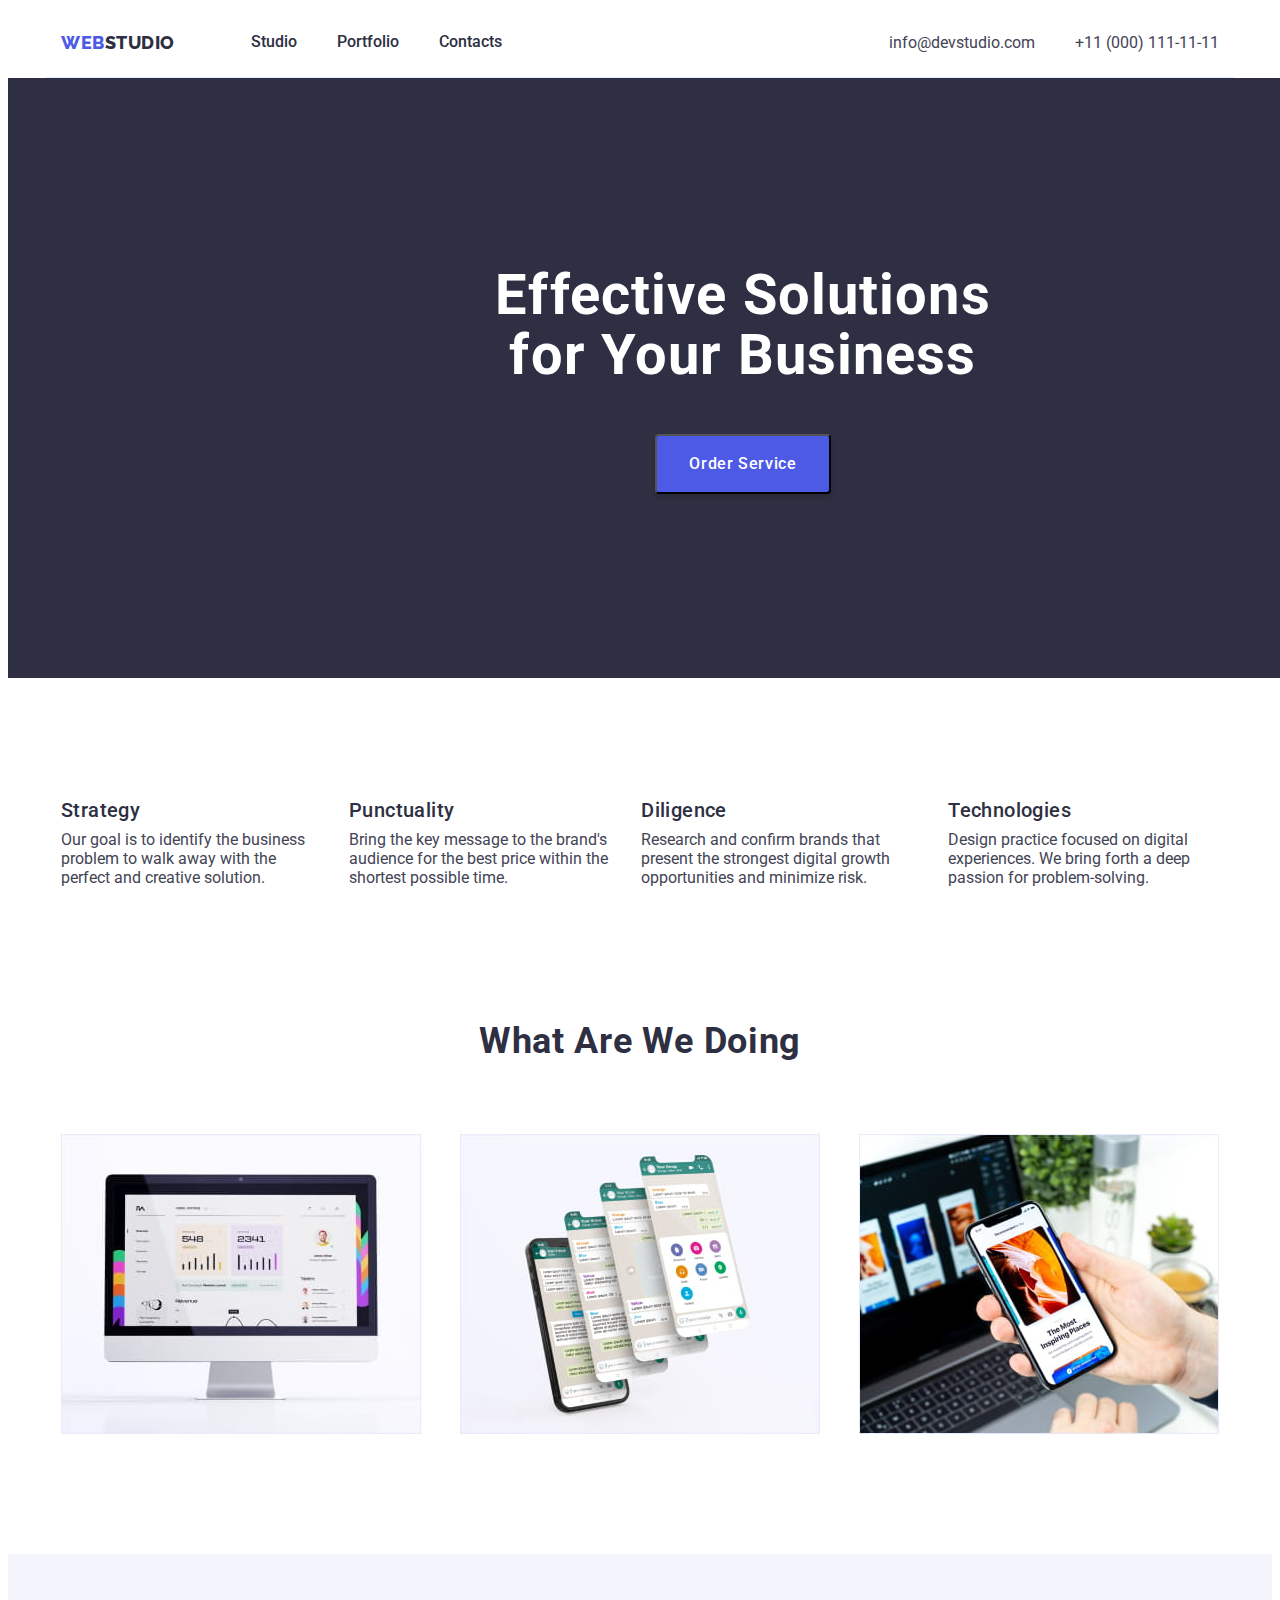
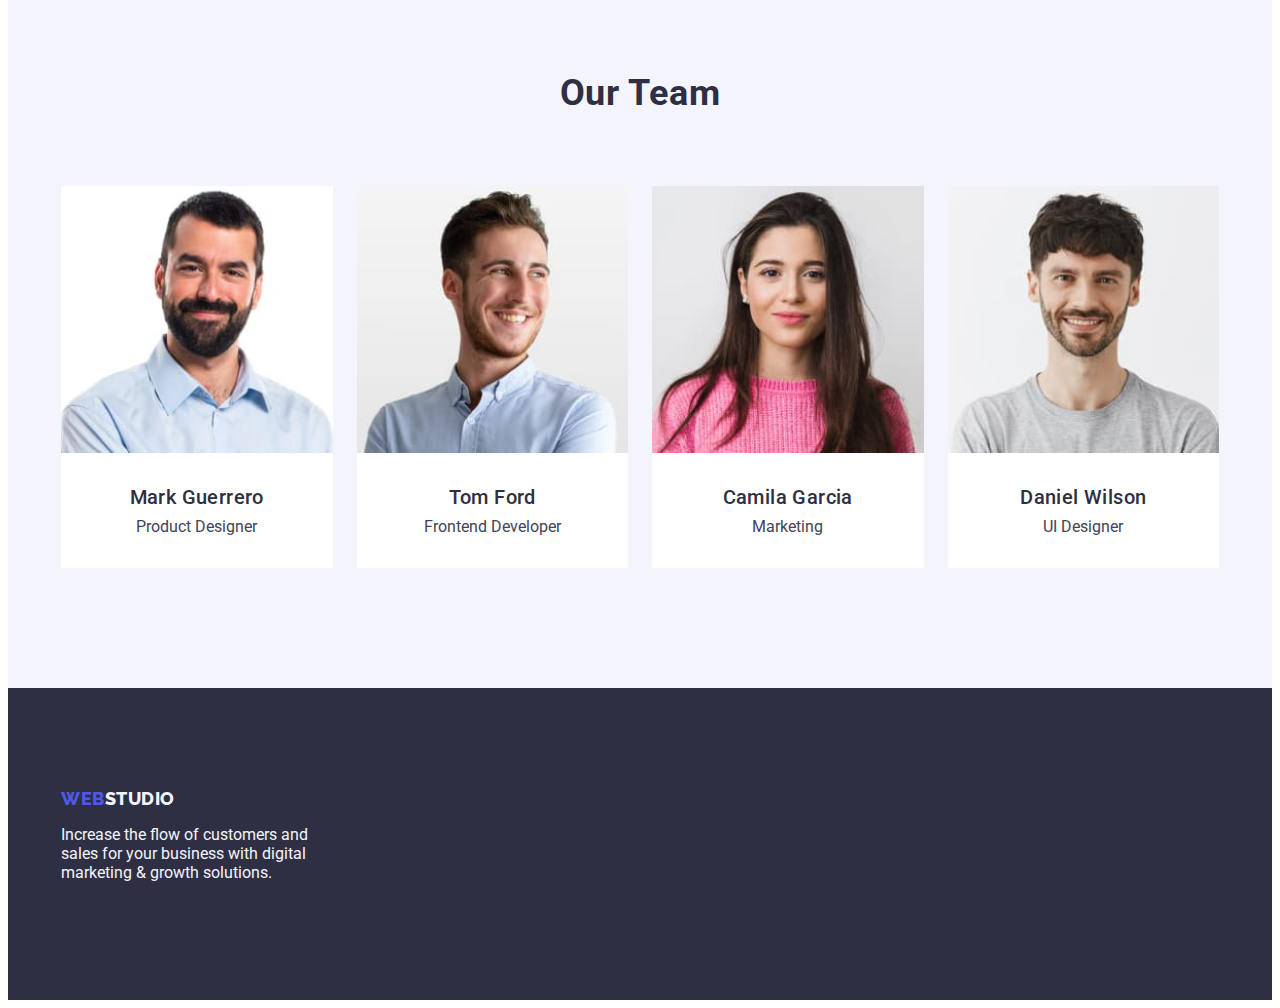
==== index.html @ d9684018 "Update HTML, CSS" ====
<!DOCTYPE html>
<html lang="en">

<head>
  <meta charset="UTF-8" />
  <meta http-equiv="X-UA-Compatible" content="IE=edge" />
  <meta name="viewport" content="width=device-width, initial-scale=1.0" />
  <title>portfolio</title>
  <link rel="preconnect" href="https://fonts.googleapis.com" />
  <link rel="preconnect" href="https://fonts.gstatic.com" crossorigin />
  <link href="https://fonts.googleapis.com/css2?family=Raleway:wght@800&family=Roboto:wght@400;500;700;900&display=swap"
    rel="stylesheet" />

  <!-- Modern normalize -->
  <link rel="stylesheet" href="https://cdnjs.cloudflare.com/ajax/libs/modern-normalize/2.0.0/modern-normalize.min.css"
    integrity="sha512-4xo8blKMVCiXpTaLzQSLSw3KFOVPWhm/TRtuPVc4WG6kUgjH6J03IBuG7JZPkcWMxJ5huwaBpOpnwYElP/m6wg=="
    crossorigin="anonymous" referrerpolicy="no-referrer" />
  <!-- Custom styles -->
  <link rel="stylesheet" href="./css/styles.css" />
</head>

<body>
  <header class="header">
    <div class="header-container container">
      <nav class="header-nav">
        <a class="header-logo link" href="./index.html">Web<span class="header-logo-accent">Studio</span></a>
        <ul class="header-nav-list list">
          <li class="header-nav-item"><a class="nav-item link" href="./index.html">Studio</a></li>
          <li class="header-nav-item">
            <a class="nav-item link" href="./portfolio.html">Portfolio</a>
          </li>
          <li class="header-nav-item"><a class="nav-item link" href="">Contacts</a></li>
        </ul>
      </nav>

      <address class="header-contacts">
        <ul class="header-contacts-list list">
          <li>
            <a class="header-contacts-link link" href="mailto:info@devstudio.com">info@devstudio.com</a>
          </li>
          <li>
            <a class="header-contacts-link link" href="tel:+110001111111">+11 (000) 111-11-11</a>
          </li>
        </ul>
      </address>
    </div>
  </header>

  <main>
    <!-- SECTION HERO -->
    <section class="hero">
      <div class="hero-container container">
        <h1 class="hero-title">Effective Solutions for Your Business</h1>
        <div class="hero-wrapper">
          <button class="hero-btn hero-btn-link link" type="button">
            Order Service
          </button>
        </div>
      </div>
    </section>

    <!-- SECTION I -->
    <section class="features">
      <div class="container">
        <h2 class="section-title visually-hidden">Features</h2>
        <ul class="features-list list">
          <li class="features-item">
            <h3 class="features-subtitle">Strategy</h3>
            <p class="features-text">
              Our goal is to identify the business problem to walk away with the
              perfect and creative solution.
            </p>
          </li>
          <li class="features-item">
            <h3 class="features-subtitle">Punctuality</h3>
            <p class="features-text">
              Bring the key message to the brand's audience for the best price
              within the shortest possible time.
            </p>
          </li>
          <li class="features-item">
            <h3 class="features-subtitle">Diligence</h3>
            <p class="features-text">
              Research and confirm brands that present the strongest digital
              growth opportunities and minimize risk.
            </p>
          </li>
          <li class="features-item">
            <h3 class="features-subtitle">Technologies</h3>
            <p class="features-text">
              Design practice focused on digital experiences. We bring forth a
              deep passion for problem-solving.
            </p>
          </li>
        </ul>
      </div>
    </section>

    <!-- SECTION II -->
    <section class="what-are-we-section">
      <div class="what-are-we container">
        <h2 class="what-are-we-title section-title">What are we doing</h2>
        <ul class="what-are-we-list list">
          <li class="what-are-we-item">
            <img src="./images/img_1.jpg" alt="on Mac" width="360" height="300" />
          </li>
          <li class="what-are-we-item">
            <img src="./images/img_2.jpg" alt="on iPhone" width="360" height="300" />
          </li>
          <li class="what-are-we-item">
            <img src="./images/img_3.jpg" alt="on mobile&laptop" width="360" height="300" />
          </li>
        </ul>
      </div>
    </section>

    <!-- SECTION III -->
    <section class="teamcards">
      <div class="container">
        <h2 class="teamcards-title section-title">Our Team</h2>
        <ul class="teamcards-content-list list">
          <li class="teamcards-content-item">
            <img class="teamcards-img" src="./images/img_tc1.jpg" alt="MG picture" width="264" height="260" />
            <div class="teamcards-content-block">
              <h3 class="teamcards-content-title">Mark Guerrero</h3>
              <p class="teamcards-content-text">Product Designer</p>
            </div>
          </li>
          <li class="teamcards-content-item">
            <img class="teamcards-img" src="./images/img_tc2.jpg" alt="TF picture" width="264" height="260" />
            <div class="teamcards-content-block">
              <h3 class="teamcards-content-title">Tom Ford</h3>
              <p class="teamcards-content-text">Frontend Developer</p>
            </div>
          </li>
          <li class="teamcards-content-item">
            <img class="teamcards-img" src="./images/img_tc3.jpg" alt="CG picture" width="264" height="260" />
            <div class="teamcards-content-block">
              <h3 class="teamcards-content-title">Camila Garcia</h3>
              <p class="teamcards-content-text">Marketing</p>
            </div>
          </li>
          <li class="teamcards-content-item">
            <img class="teamcards-img" src="./images/img_tc4.jpg" alt="DW picture" width="264" height="260" />
            <div class="teamcards-content-block">
              <h3 class="teamcards-content-title">Daniel Wilson</h3>
              <p class="teamcards-content-text">UI Designer</p>
            </div>
          </li>
        </ul>
      </div>
    </section>
  </main>

  <footer class="footer">
    <div class="container">
      <a class="footer-logo link" href="./index.html">Web<span class="footer-logo-accent">Studio</span></a>
      <p class="footer-text">
        Increase the flow of customers and sales for your business with digital
        marketing & growth solutions.
      </p>
    </div>
  </footer>
</body>

</html>
---- css/styles.css ----
/* Default styles */
/*  font-size: 16px;
    font-style: normal;
    font-weight: 400;
    letter-spacing: normal;
    line-height: 1.2; */
:root {
  /* Fonts */
  --main-font: Roboto, sans-serif;
  --secondary-font: Raleway, sans-serif;
  /* Colors */
  --main-cl: #2e2f42;
  --accent-cl: #e7e9fc;
  --white-cl: #fff;
  --light-cl: #f4f4fd;
  --primary-cl: #4d5ae5;
  --dark-cl: #434455;
  /* BackgroundColors */
  --main-bg-cl: #fff;
  --hero-bg-cl: #2e2f42;
  --light-bg-cl: #f4f4fd;
  --beige-bg-cl: #fcf1e0;
  --pressed-bg-cl: #404bbf;
  --success-bg-cl: #31d0aa;
  --subtle-bg-cl: #8e8f99;
  /* Other */
  --header-fw: 700;
  --medium-fw: 500;
  --default-fw: 400;
  --default-fs: 16px;
  --header-fs: 20px;
  --default-lh: 1.2;
  --main-lh: 1.5;
  --main-lt-space: 0.02em;
  --header-lt-space: 0.04em;
}

/**
  |============================
  | base styles
  |============================
**/
body {
  font-family: var(--main-font);
  color: var(--dark-cl);
}

*,
*::before,
*::after {
  box-sizing: inherit;
}

/* reset styles start */
h1,
h2,
h3,
h4,
h5,
h6,
p,
ul {
  margin: 0;
}

.list {
  list-style: none;
  margin: 0;
  padding: 0;
}

.link {
  text-decoration: none;
  color: currentColor;
}

.header-contacts {
  font-style: normal;
}

img {
  display: block;
  max-width: 100%;
  height: auto;
}

/* reset styles end */

.visually-hidden {
  position: absolute;
  width: 1px;
  height: 1px;
  margin: -1px;
  border: 0;
  padding: 0;
  white-space: nowrap;
  clip-path: inset(100%);
  clip: rect(0 0 0 0);
  overflow: hidden;
}

section {
  padding: 60px 0;
}

/* width: ширина контентної частини(1128px) + падінги по боках(15px) = 1158px */

.container {
  width: 1158px;
  padding: 0 15px;
  margin: 0 auto;
}

.header-container {
  display: flex;
  align-items: center;
  justify-content: space-between;
  border-bottom: 1px solid var(--accent-cl);
}

.header-nav,
.header-contacts {
  display: flex;
}

.header-nav {
  margin-right: 332px;
}

.header-logo,
.footer-logo {
  color: var(--primary-cl);
  font-family: var(--secondary-font);
  font-size: 18px;
  font-weight: 800;
  line-height: 1.17;
  letter-spacing: 0.03em;
  text-transform: uppercase;
  display: inline-flex;
  padding-top: 24px;
  padding-bottom: 24px;
}

.header-logo-accent {
  color: var(--main-cl);
  margin-right: 76px;
}

.header-logo,
.footer-logo,
.nav-item,
.header-contacts-link,
.project-cards-link {
  text-decoration: none;
}

.header-nav-list,
.header-contacts-list {
  display: flex;
  gap: 40px;
}

.nav-item {
  color: var(--main-cl);
  font-weight: var(--medium-fw);
  display: block;
  padding-top: 24px;
  padding-bottom: 24px;
}

.header-contacts-link {
  display: block;
  padding-top: 24px;
  padding-bottom: 24px;
}

.nav-item:hover,
.nav-item:focus,
.header-nav-link:hover,
.header-nav-link:focus,
.header-contacts-link:hover,
.header-contacts-link:focus {
  color: var(--pressed-bg-cl);
}

/**
  |============================
  | SECTION HERO styles
  |============================
**/

.hero {
  padding: 0 0 60px;
}

.hero-container {
  width: 1440px;
  min-height: 600px;
  background-color: var(--hero-bg-cl);
}

.hero-title {
  color: var(--white-cl);
  font-size: 56px;
  font-weight: var(--header-fw);
  line-height: 1.07;
  letter-spacing: var(--main-lt-space);
  width: 496px;
  text-align: center;
  padding: 188px 472px 48px;
}

.hero-btn {
  color: var(--white-cl);
  font-family: inherit;
  font-size: var(--default-fs);
  font-weight: var(--medium-fw);
  line-height: var(--main-lh);
  letter-spacing: var(--header-lt-space);
  background-color: var(--primary-cl);
  border-radius: 4px;
  box-shadow: 0px 4px 4px 0px rgba(0, 0, 0, 0.15);
  padding: 16px 32px;
  min-width: 105px;
  min-height: 24px;
  cursor: pointer;
}

.hero-wrapper {
  display: flex;
  justify-content: center;
}

.hero-btn-link:hover,
.hero-btn-link:focus {
  background-color: var(--pressed-bg-cl);
}

/**
  |============================
  | SECTION I styles
  |============================
**/

.features {}

.features-list {
  display: flex;
  justify-content: space-between;
  gap: 24px;
}

.features-item {
  min-width: 264px;
  min-height: 104px;
}

.features-subtitle {
  color: var(--main-cl);
  font-size: var(--header-fs);
  font-weight: var(--medium-fw);
  letter-spacing: var(--main-lt-space);
  line-height: var(--default-lh);
  margin-bottom: 8px;
}

.header-contacts-link,
.features-text {
  color: var(--dark-cl);
  font-size: var(--default-fs);
  font-weight: var(--default-fw);
}

.filter-btns-link {
  color: var(--primary-cl);
  font-family: inherit;
  font-size: var(--default-fs);
  font-weight: var(--medium-fw);
  line-height: var(--main-lh);
  letter-spacing: var(--header-lt-space);
  cursor: pointer;
}

.filter-btns-link:hover,
.filter-btns-link:focus {
  color: var(--white-cl);
  background-color: var(--pressed-bg-cl);
}

.features,
.teamcards {
  font-size: var(--header-fs);
  font-weight: var(--medium-fw);
  line-height: var(--header-lh);
}

/**
  |============================
  | SECTION II styles
  |============================
**/
.what-are-we-section {
  padding-bottom: 120px;
}

.section-title {
  margin: 0 auto;
  text-align: center;
  margin-bottom: 72px;
}

.what-are-we-list {
  display: flex;
  flex-wrap: wrap;
  margin: 0;
  gap: 24px;
  justify-content: space-between;
}

/**
  |============================
  | SECTION III styles
  |============================
**/
.teamcards {
  padding: 120px 0;
}

.what-are-we-title,
.teamcards-title {
  color: var(--main-cl);
  font-size: 36px;
  font-weight: var(--header-fw);
  line-height: 1.11;
  letter-spacing: var(--main-lt-space);
  text-transform: capitalize;
}

.teamcards,
.filter-btns-link {
  background-color: var(--light-bg-cl);
}

.teamcards-content-list {
  display: flex;
  flex-wrap: wrap;
  margin: 0;
  gap: 24px;
}

.teamcards-content-item {
  background-color: var(--main-bg-cl);
  padding-bottom: 0px;
  text-align: center;
  flex-basis: calc((100% - 24px * 3) / 4);
}

.teamcards-content-title {
  color: var(--main-cl);
  font-size: var(--header-fs);
  font-weight: var(--medium-fw);
  letter-spacing: var(--main-lt-space);
  line-height: var(--default-lh);
  margin-bottom: 8px;
}

.teamcards-content-text {
  color: var(--dark-cl);
  font-size: var(--default-fs);
  font-weight: var(--default-fw);
}

.teamcards-content-block {
  padding: 32px 0;
}

.teamcards-img,
.project-cards-img {
  width: 100%;
  object-fit: cover;
  object-position: center;
}

.footer-logo {
  padding: 100px 0 16px;
}

/**
  |============================
  | portfolio styles
  |============================
**/

.filters-container {
  padding: 36px 0 72px;
}

.filter-btns {
  display: flex;
  justify-content: center;
  align-items: center;
  gap: 24px;
}

.filter-btns-item {}

.filter-btns-link {
  padding: 12px 24px;
  border-radius: 4px;
  border: 1px solid var(--accent-cl);
}

.project-cards-container {
  padding-bottom: 60px;
  margin: 0 auto;
}

.project-cards-list {
  display: flex;
  flex-wrap: wrap;
  gap: 24px;
}

.project-cards-item {
  flex-basis: calc((100% - 24px * 2) / 3);
}

.project-cards-wrapper {
  border: 1px solid var(--accent-cl);
  background: var(--white, #FFF);
  padding: 32px 16px;
  border-top: none;
}

/**
  |============================
  |Footer styles
  |============================
**/

.footer {
  min-height: 312px;
  background-color: var(--hero-bg-cl);
}

.footer-logo-accent,
.footer-text {
  color: var(--light-cl);
}

.footer-text {
  font-size: var(--default-fs);
  font-weight: var(--default-fw);
  width: 264px;
  padding-bottom: 100px;
}
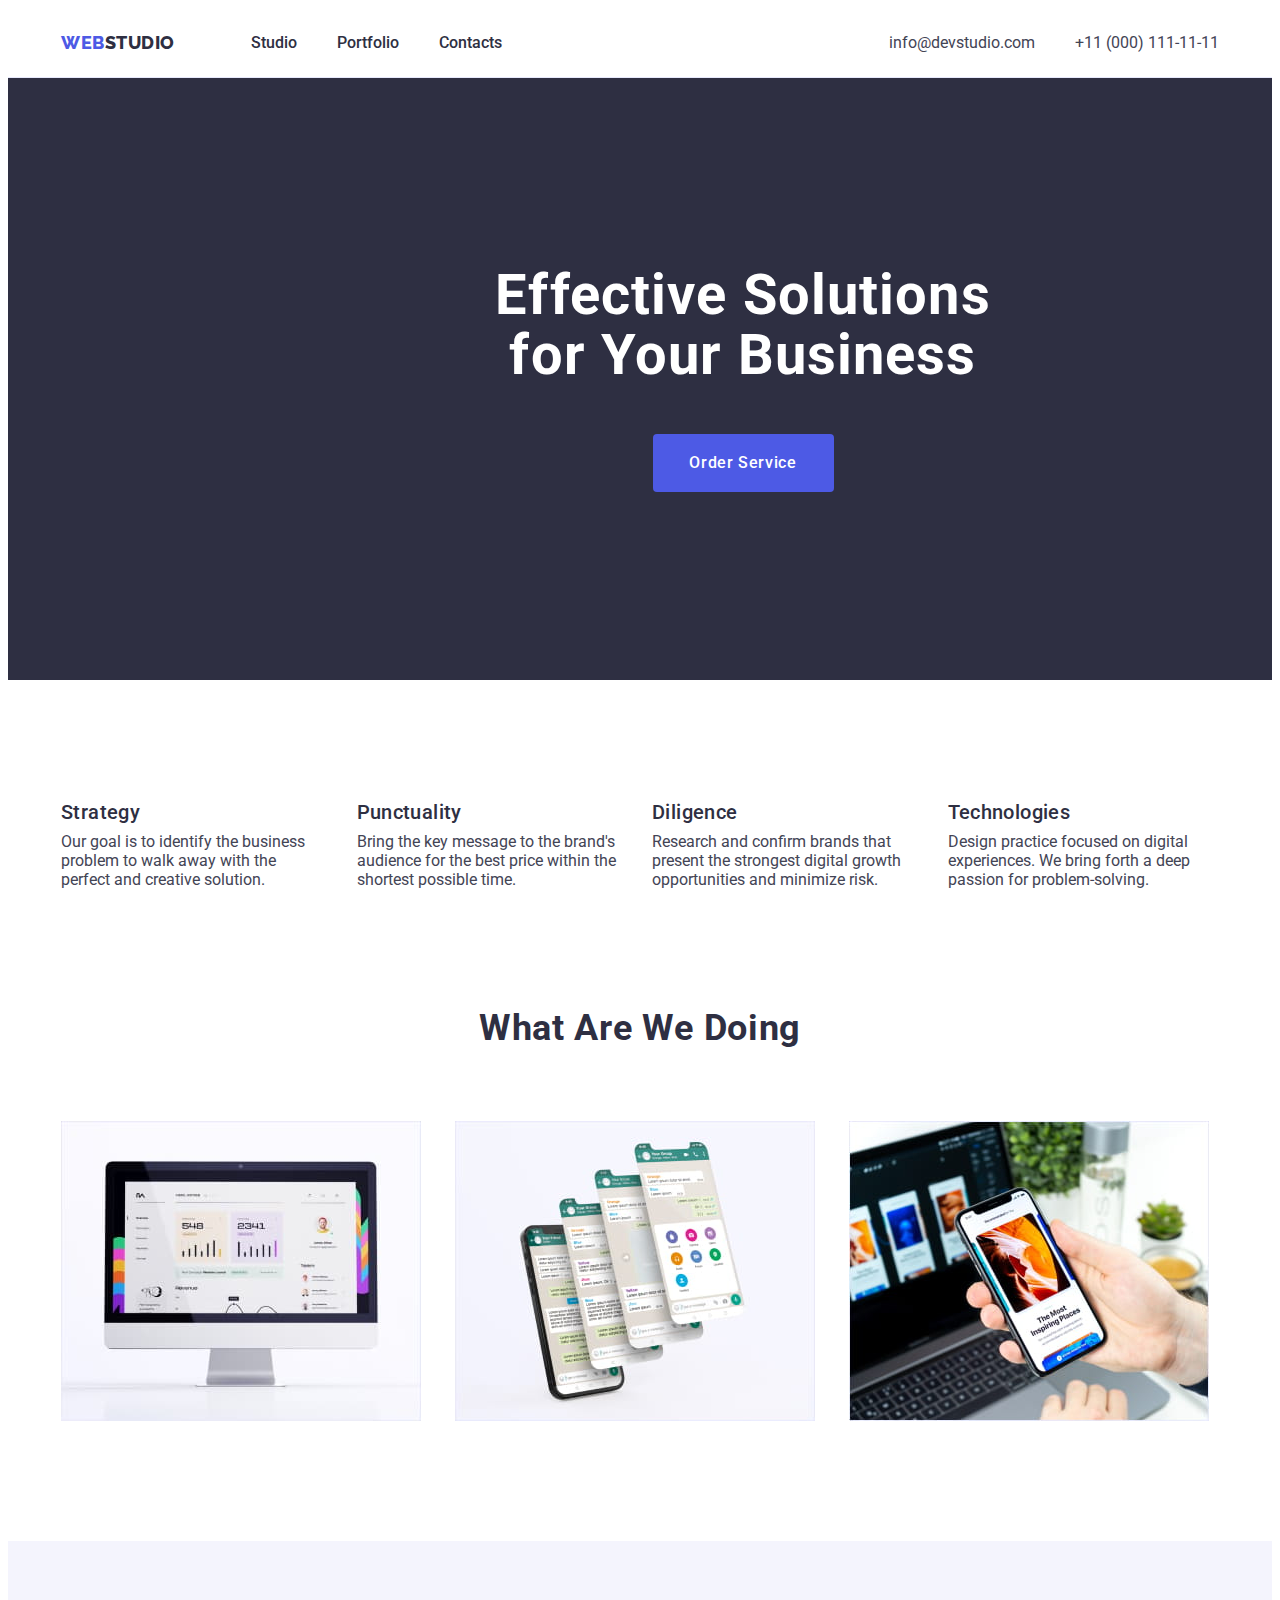
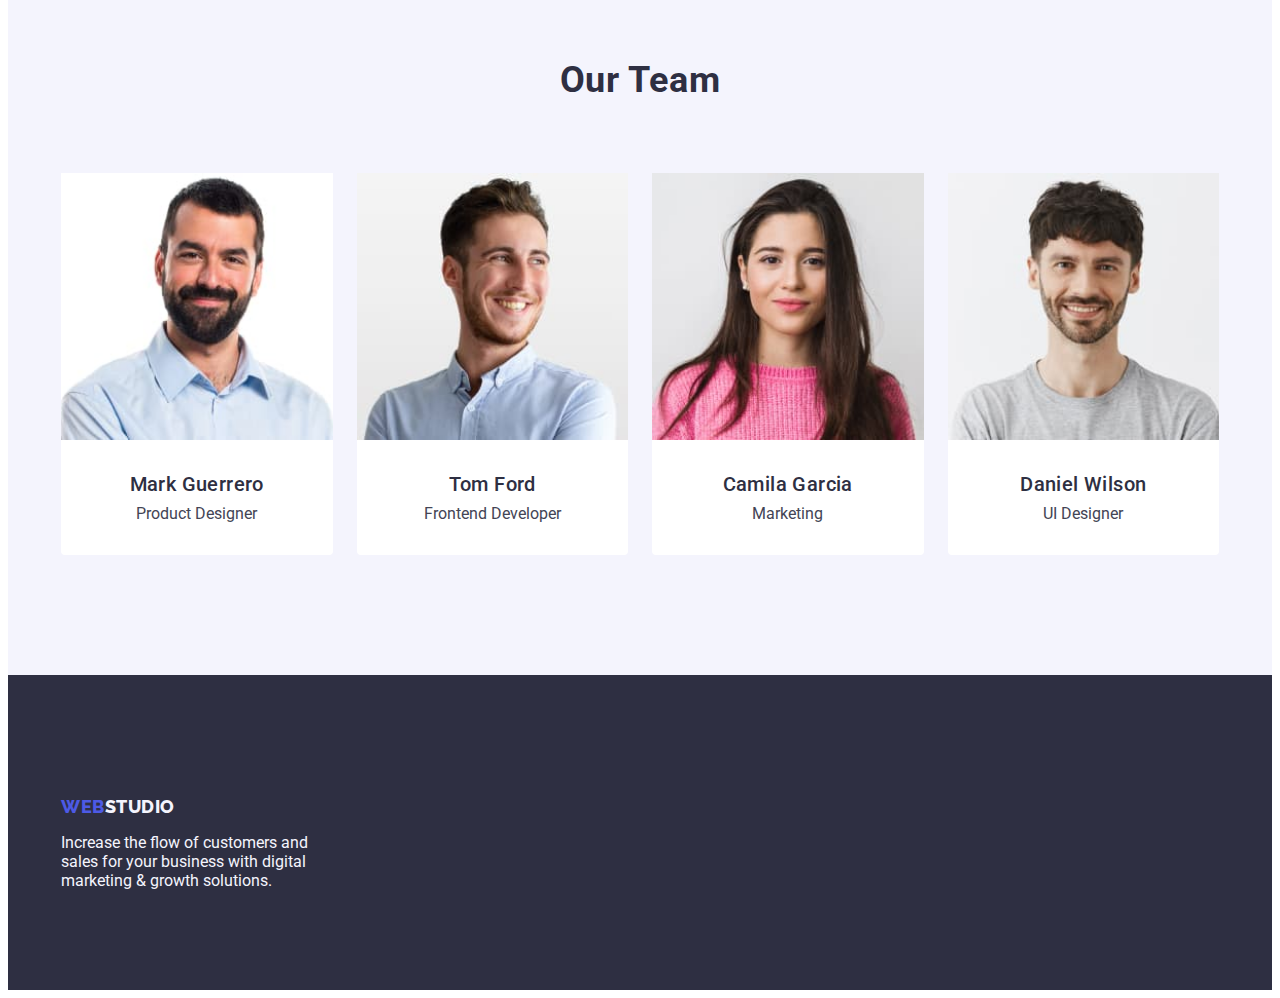
==== commit 9e33d03d: "Update 1st check-up" ====
--- a/index.html
+++ b/index.html
@@ -51,18 +51,16 @@
     <section class="hero">
       <div class="hero-container container">
         <h1 class="hero-title">Effective Solutions for Your Business</h1>
-        <div class="hero-wrapper">
-          <button class="hero-btn hero-btn-link link" type="button">
-            Order Service
-          </button>
-        </div>
+        <button class="hero-btn hero-btn-link link" type="button">
+          Order Service
+        </button>
       </div>
     </section>
 
     <!-- SECTION I -->
     <section class="features">
       <div class="container">
-        <h2 class="section-title visually-hidden">Features</h2>
+        <h2 class="visually-hidden">Features</h2>
         <ul class="features-list list">
           <li class="features-item">
             <h3 class="features-subtitle">Strategy</h3>
@@ -153,7 +151,7 @@
   </main>
 
   <footer class="footer">
-    <div class="container">
+    <div class="footer-container container">
       <a class="footer-logo link" href="./index.html">Web<span class="footer-logo-accent">Studio</span></a>
       <p class="footer-text">
         Increase the flow of customers and sales for your business with digital
--- a/css/styles.css
+++ b/css/styles.css
@@ -5,6 +5,7 @@
     letter-spacing: normal;
     line-height: 1.2; */
 :root {
+  scroll-behavior: smooth;
   /* Fonts */
   --main-font: Roboto, sans-serif;
   --secondary-font: Raleway, sans-serif;
@@ -15,7 +16,7 @@
   --light-cl: #f4f4fd;
   --primary-cl: #4d5ae5;
   --dark-cl: #434455;
-  /* BackgroundColors */
+  /* Background Colors */
   --main-bg-cl: #fff;
   --hero-bg-cl: #2e2f42;
   --light-bg-cl: #f4f4fd;
@@ -66,7 +67,7 @@
 .list {
   list-style: none;
   margin: 0;
-  padding: 0;
+  padding-left: 0;
 }
 
 .link {
@@ -99,10 +100,6 @@
   overflow: hidden;
 }
 
-section {
-  padding: 60px 0;
-}
-
 /* width: ширина контентної частини(1128px) + падінги по боках(15px) = 1158px */
 
 .container {
@@ -111,23 +108,349 @@
   margin: 0 auto;
 }
 
+.header {
+  border-bottom: 1px solid var(--accent-cl);
+}
+
 .header-container {
   display: flex;
   align-items: center;
   justify-content: space-between;
-  border-bottom: 1px solid var(--accent-cl);
 }
 
 .header-nav,
 .header-contacts {
   display: flex;
+  align-items: center;
 }
 
 .header-nav {
   margin-right: 332px;
 }
 
+.header-logo {
+  color: var(--primary-cl);
+  font-family: var(--secondary-font);
+  font-size: 18px;
+  font-weight: 800;
+  line-height: 1.17;
+  letter-spacing: 0.03em;
+  text-transform: uppercase;
+  padding-top: 24px;
+  padding-bottom: 24px;
+  margin-right: 76px;
+}
+
+.header-logo-accent {
+  color: var(--main-cl);
+}
+
 .header-logo,
+.footer-logo,
+.nav-item,
+.header-contacts-link,
+.project-cards-link {
+  text-decoration: none;
+}
+
+.header-nav-list,
+.header-contacts-list {
+  display: flex;
+  gap: 40px;
+}
+
+.nav-item {
+  color: var(--main-cl);
+  font-weight: var(--medium-fw);
+  display: block;
+  padding-top: 24px;
+  padding-bottom: 24px;
+}
+
+.header-contacts-link {
+  display: block;
+  padding-top: 24px;
+  padding-bottom: 24px;
+}
+
+.nav-item:hover,
+.nav-item:focus,
+.header-nav-link:hover,
+.header-nav-link:focus,
+.header-contacts-link:hover,
+.header-contacts-link:focus {
+  color: var(--pressed-bg-cl);
+}
+
+/**
+  |============================
+  | SECTION HERO styles
+  |============================
+**/
+
+.hero {
+  padding: 188px 0;
+  background-color: var(--hero-bg-cl);
+}
+
+.hero-container {
+  width: 1440px;
+  max-height: 600px;
+}
+
+.hero-title {
+  color: var(--white-cl);
+  font-size: 56px;
+  font-weight: var(--header-fw);
+  line-height: 1.07;
+  letter-spacing: var(--main-lt-space);
+  max-width: 496px;
+  text-align: center;
+  padding: 0 472px 48px;
+}
+
+.hero-btn {
+  display: block;
+  margin: 0 auto;
+  color: var(--white-cl);
+  font-family: inherit;
+  font-size: var(--default-fs);
+  font-weight: var(--medium-fw);
+  line-height: var(--main-lh);
+  letter-spacing: var(--header-lt-space);
+  background-color: var(--primary-cl);
+  border: none;
+  border-radius: 4px;
+  min-width: 169px;
+  height: 56px;
+  cursor: pointer;
+}
+
+.button {
+  padding: 16px 32px;
+}
+
+.hero-btn-link:hover,
+.hero-btn-link:focus {
+  background-color: var(--pressed-bg-cl);
+}
+
+/**
+  |============================
+  | SECTION I styles
+  |============================
+**/
+
+.features {
+  padding: 120px 0;
+}
+
+.features,
+.teamcards {
+  font-size: var(--header-fs);
+  font-weight: var(--medium-fw);
+  line-height: var(--header-lh);
+}
+
+.features-list {
+  display: flex;
+  gap: 24px;
+}
+
+.features-item {
+  flex-basis: calc((100% - 3 * 24px) / 4);
+  width: 264px;
+  min-height: 72px;
+}
+
+.features-subtitle {
+  color: var(--main-cl);
+  font-size: var(--header-fs);
+  font-weight: var(--medium-fw);
+  letter-spacing: var(--main-lt-space);
+  line-height: var(--default-lh);
+  margin-bottom: 8px;
+}
+
+.header-contacts-link,
+.features-text {
+  color: var(--dark-cl);
+  font-size: var(--default-fs);
+  font-weight: var(--default-fw);
+}
+
+.features-text {
+  width: 264px;
+}
+
+/**
+  |============================
+  | SECTION II styles
+  |============================
+**/
+.what-are-we-section {
+  padding-bottom: 120px;
+}
+
+.section-title {
+  margin: 0 auto;
+  text-align: center;
+  margin-bottom: 72px;
+}
+
+.what-are-we-list {
+  display: flex;
+  flex-wrap: wrap;
+  margin: 0;
+  gap: 24px;
+}
+
+.what-are-we-item {
+  flex-basis: calc((100% - 48px) / 3);
+}
+
+/**
+  |============================
+  | SECTION III styles
+  |============================
+**/
+.teamcards {
+  padding: 120px 0;
+}
+
+.what-are-we-title,
+.teamcards-title {
+  color: var(--main-cl);
+  font-size: 36px;
+  font-weight: var(--header-fw);
+  line-height: 1.11;
+  letter-spacing: var(--main-lt-space);
+  text-transform: capitalize;
+}
+
+.teamcards,
+.filter-btns-link {
+  background-color: var(--light-bg-cl);
+}
+
+.teamcards-content-list {
+  display: flex;
+  flex-wrap: wrap;
+  margin: 0;
+  gap: 24px;
+}
+
+.teamcards-content-item {
+  background-color: var(--main-bg-cl);
+  padding-bottom: 0px;
+  text-align: center;
+  flex-basis: calc((100% - 24px * 3) / 4);
+  border-radius: 0px 0px 4px 4px;
+}
+
+.teamcards-content-title {
+  color: var(--main-cl);
+  font-size: var(--header-fs);
+  font-weight: var(--medium-fw);
+  letter-spacing: var(--main-lt-space);
+  line-height: var(--default-lh);
+  margin-bottom: 8px;
+}
+
+.teamcards-content-text {
+  color: var(--dark-cl);
+  font-size: var(--default-fs);
+  font-weight: var(--default-fw);
+}
+
+.teamcards-content-block {
+  padding: 32px 0;
+}
+
+.teamcards-img,
+.project-cards-img {
+  width: 100%;
+  object-fit: cover;
+  object-position: center;
+}
+
+/**
+  |============================
+  | portfolio styles
+  |============================
+**/
+.portfolio-container {
+  padding: 96px 0 120px 0;
+}
+
+.filters-container {
+  padding-bottom: 72px;
+}
+
+.filter-btns {
+  display: flex;
+  justify-content: center;
+  align-items: center;
+  gap: 24px;
+}
+
+.filter-btns-link {
+  color: var(--primary-cl);
+  font-family: inherit;
+  font-size: var(--default-fs);
+  font-weight: var(--medium-fw);
+  line-height: var(--main-lh);
+  letter-spacing: var(--header-lt-space);
+  padding: 12px 24px;
+  border-radius: 4px;
+  border: 1px solid var(--accent-cl);
+  cursor: pointer;
+}
+
+.filter-btns-link:hover,
+.filter-btns-link:focus {
+  color: var(--white-cl);
+  background-color: var(--pressed-bg-cl);
+  border: 1px solid transparent;
+}
+
+.project-cards-container {
+  margin: 0 auto;
+}
+
+.project-cards-list {
+  display: flex;
+  flex-wrap: wrap;
+  column-gap: 24px;
+  row-gap: 48px;
+}
+
+.project-cards-item {
+  flex-basis: calc((100% - 24px * 2) / 3);
+}
+
+.project-cards-wrapper {
+  background: var(--main-bg-cl);
+  padding: 32px 16px;
+  border: 1px solid var(--accent-cl);
+  border-top: none;
+}
+
+/**
+  |============================
+  |Footer styles
+  |============================
+**/
+
+.footer {
+  background-color: var(--hero-bg-cl);
+  padding: 100px 0;
+}
+
+.footer-container {
+  max-height: 312px;
+}
+
 .footer-logo {
   color: var(--primary-cl);
   font-family: var(--secondary-font);
@@ -136,311 +459,9 @@
   line-height: 1.17;
   letter-spacing: 0.03em;
   text-transform: uppercase;
-  display: inline-flex;
-  padding-top: 24px;
-  padding-bottom: 24px;
-}
-
-.header-logo-accent {
-  color: var(--main-cl);
-  margin-right: 76px;
-}
-
-.header-logo,
-.footer-logo,
-.nav-item,
-.header-contacts-link,
-.project-cards-link {
-  text-decoration: none;
-}
-
-.header-nav-list,
-.header-contacts-list {
-  display: flex;
-  gap: 40px;
-}
-
-.nav-item {
-  color: var(--main-cl);
-  font-weight: var(--medium-fw);
-  display: block;
-  padding-top: 24px;
-  padding-bottom: 24px;
-}
-
-.header-contacts-link {
-  display: block;
-  padding-top: 24px;
-  padding-bottom: 24px;
-}
-
-.nav-item:hover,
-.nav-item:focus,
-.header-nav-link:hover,
-.header-nav-link:focus,
-.header-contacts-link:hover,
-.header-contacts-link:focus {
-  color: var(--pressed-bg-cl);
-}
-
-/**
-  |============================
-  | SECTION HERO styles
-  |============================
-**/
-
-.hero {
-  padding: 0 0 60px;
-}
-
-.hero-container {
-  width: 1440px;
-  min-height: 600px;
-  background-color: var(--hero-bg-cl);
-}
-
-.hero-title {
-  color: var(--white-cl);
-  font-size: 56px;
-  font-weight: var(--header-fw);
-  line-height: 1.07;
-  letter-spacing: var(--main-lt-space);
-  width: 496px;
-  text-align: center;
-  padding: 188px 472px 48px;
-}
-
-.hero-btn {
-  color: var(--white-cl);
-  font-family: inherit;
-  font-size: var(--default-fs);
-  font-weight: var(--medium-fw);
-  line-height: var(--main-lh);
-  letter-spacing: var(--header-lt-space);
-  background-color: var(--primary-cl);
-  border-radius: 4px;
-  box-shadow: 0px 4px 4px 0px rgba(0, 0, 0, 0.15);
-  padding: 16px 32px;
-  min-width: 105px;
-  min-height: 24px;
-  cursor: pointer;
-}
-
-.hero-wrapper {
-  display: flex;
-  justify-content: center;
-}
-
-.hero-btn-link:hover,
-.hero-btn-link:focus {
-  background-color: var(--pressed-bg-cl);
-}
-
-/**
-  |============================
-  | SECTION I styles
-  |============================
-**/
-
-.features {}
-
-.features-list {
-  display: flex;
-  justify-content: space-between;
-  gap: 24px;
-}
-
-.features-item {
-  min-width: 264px;
-  min-height: 104px;
-}
-
-.features-subtitle {
-  color: var(--main-cl);
-  font-size: var(--header-fs);
-  font-weight: var(--medium-fw);
-  letter-spacing: var(--main-lt-space);
-  line-height: var(--default-lh);
-  margin-bottom: 8px;
-}
-
-.header-contacts-link,
-.features-text {
-  color: var(--dark-cl);
-  font-size: var(--default-fs);
-  font-weight: var(--default-fw);
-}
-
-.filter-btns-link {
-  color: var(--primary-cl);
-  font-family: inherit;
-  font-size: var(--default-fs);
-  font-weight: var(--medium-fw);
-  line-height: var(--main-lh);
-  letter-spacing: var(--header-lt-space);
-  cursor: pointer;
-}
-
-.filter-btns-link:hover,
-.filter-btns-link:focus {
-  color: var(--white-cl);
-  background-color: var(--pressed-bg-cl);
-}
-
-.features,
-.teamcards {
-  font-size: var(--header-fs);
-  font-weight: var(--medium-fw);
-  line-height: var(--header-lh);
-}
-
-/**
-  |============================
-  | SECTION II styles
-  |============================
-**/
-.what-are-we-section {
-  padding-bottom: 120px;
-}
-
-.section-title {
-  margin: 0 auto;
-  text-align: center;
-  margin-bottom: 72px;
-}
-
-.what-are-we-list {
-  display: flex;
-  flex-wrap: wrap;
-  margin: 0;
-  gap: 24px;
-  justify-content: space-between;
-}
-
-/**
-  |============================
-  | SECTION III styles
-  |============================
-**/
-.teamcards {
-  padding: 120px 0;
-}
-
-.what-are-we-title,
-.teamcards-title {
-  color: var(--main-cl);
-  font-size: 36px;
-  font-weight: var(--header-fw);
-  line-height: 1.11;
-  letter-spacing: var(--main-lt-space);
-  text-transform: capitalize;
-}
-
-.teamcards,
-.filter-btns-link {
-  background-color: var(--light-bg-cl);
-}
-
-.teamcards-content-list {
-  display: flex;
-  flex-wrap: wrap;
-  margin: 0;
-  gap: 24px;
-}
-
-.teamcards-content-item {
-  background-color: var(--main-bg-cl);
-  padding-bottom: 0px;
-  text-align: center;
-  flex-basis: calc((100% - 24px * 3) / 4);
-}
-
-.teamcards-content-title {
-  color: var(--main-cl);
-  font-size: var(--header-fs);
-  font-weight: var(--medium-fw);
-  letter-spacing: var(--main-lt-space);
-  line-height: var(--default-lh);
-  margin-bottom: 8px;
-}
-
-.teamcards-content-text {
-  color: var(--dark-cl);
-  font-size: var(--default-fs);
-  font-weight: var(--default-fw);
-}
-
-.teamcards-content-block {
-  padding: 32px 0;
-}
-
-.teamcards-img,
-.project-cards-img {
-  width: 100%;
-  object-fit: cover;
-  object-position: center;
-}
-
-.footer-logo {
-  padding: 100px 0 16px;
-}
-
-/**
-  |============================
-  | portfolio styles
-  |============================
-**/
-
-.filters-container {
-  padding: 36px 0 72px;
-}
-
-.filter-btns {
-  display: flex;
-  justify-content: center;
-  align-items: center;
-  gap: 24px;
-}
-
-.filter-btns-item {}
-
-.filter-btns-link {
-  padding: 12px 24px;
-  border-radius: 4px;
-  border: 1px solid var(--accent-cl);
-}
-
-.project-cards-container {
-  padding-bottom: 60px;
-  margin: 0 auto;
-}
-
-.project-cards-list {
-  display: flex;
-  flex-wrap: wrap;
-  gap: 24px;
-}
-
-.project-cards-item {
-  flex-basis: calc((100% - 24px * 2) / 3);
-}
-
-.project-cards-wrapper {
-  border: 1px solid var(--accent-cl);
-  background: var(--white, #FFF);
-  padding: 32px 16px;
-  border-top: none;
-}
-
-/**
-  |============================
-  |Footer styles
-  |============================
-**/
-
-.footer {
-  min-height: 312px;
-  background-color: var(--hero-bg-cl);
+  display: inline-block;
+  padding-top: 21px;
+  margin-bottom: 16px;
 }
 
 .footer-logo-accent,
@@ -452,5 +473,4 @@
   font-size: var(--default-fs);
   font-weight: var(--default-fw);
   width: 264px;
-  padding-bottom: 100px;
 }